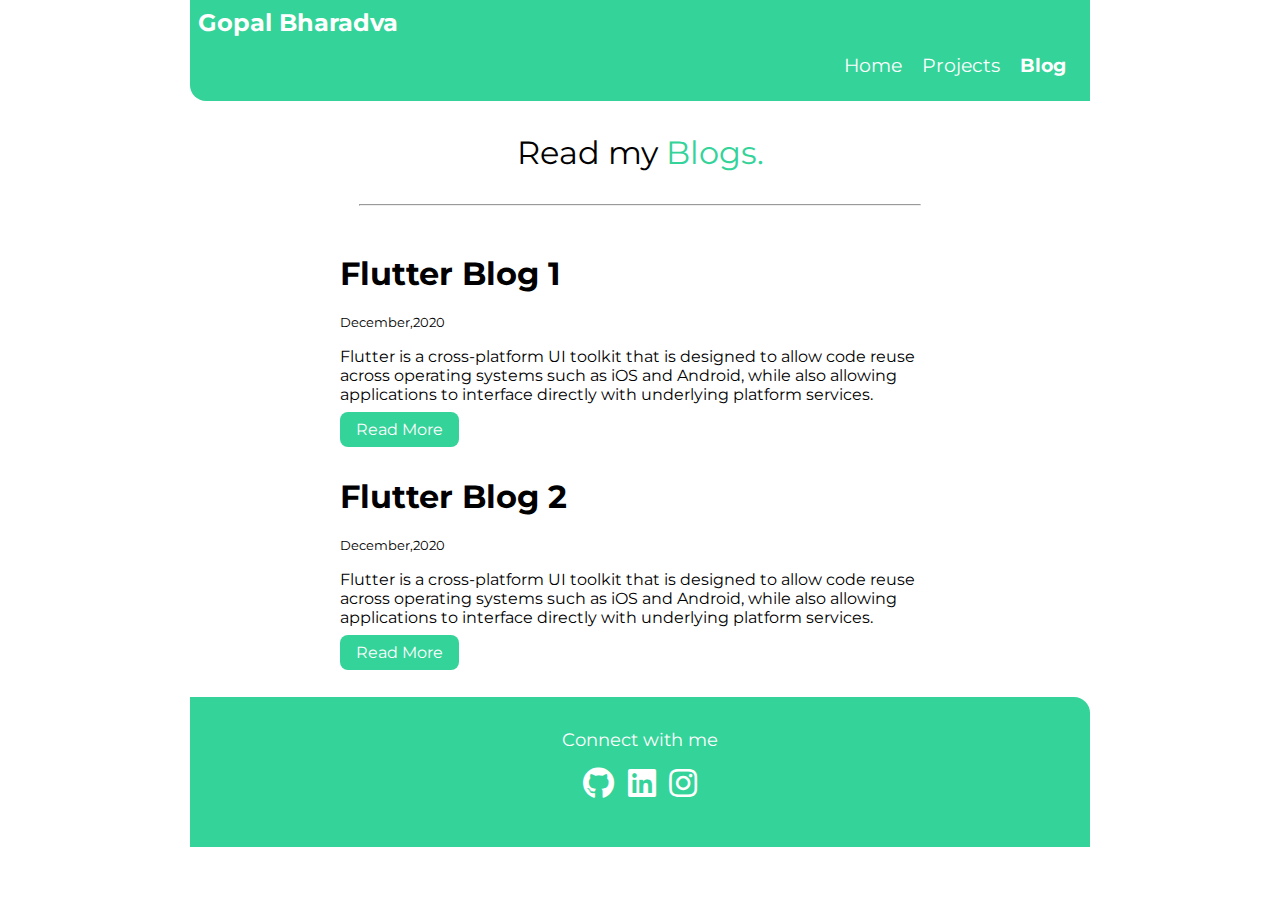
==== blogs.html @ 61639146 "refactor:add mark10 to mark14" ====
<!DOCTYPE html>
<html lang="en">
<head>
    <meta charset="UTF-8">
    <meta name="viewport" content="width=device-width, initial-scale=1.0">
    <title>Portfolio</title>
    <link rel="stylesheet" href="/style.css">
    <link rel="icon" href="images/p.png">
    <link href="https://fonts.googleapis.com/css2?family=Montserrat&display=swap" rel="stylesheet"> 
    <link rel="stylesheet" href="https://cdnjs.cloudflare.com/ajax/libs/font-awesome/5.15.1/css/all.min.css">
</head>
<body>
    <nav class="navbar">
        <div class="navbar-brand">Gopal Bharadva</div>
        <ul class="unordered-list" type="none">
            <li><a class="navbar-item" href="/">Home</a></li>
            <li><a class="navbar-item" href="/projects.html">Projects</a></li>
            <li><a class="navbar-item" style="font-weight: bold;" href="/blogs.html">Blog</a></li>
        </ul>
    </nav>

    <header>
        <div class="header">
                <p style="font-size: xx-large;text-align: center;">Read my <span class="clr">Blogs.</span></p>
                <hr class="hr1">
        </div>
    <ul type="none">
        <li>
            <article class="container container-white">
                <h1 class="container-white">Flutter Blog 1</h1><br>
                <small>December,2020</small>
                <p >
                    Flutter is a cross-platform UI toolkit that is designed to allow code reuse across operating systems such as iOS and Android,
                     while also allowing applications to interface directly with underlying platform services. </p>
                <a class="link1 primary-link" href="flutterBlog.html">Read More</a>&nbsp;
            </article><br><br>
        </li>
        <li>
            <article class="container container-white">
                <h1 class="container-og">Flutter Blog 2</h1><br>
                <small>December,2020</small>
                <p>
                    Flutter is a cross-platform UI toolkit that is designed to allow code reuse across operating systems such as iOS and Android,
                     while also allowing applications to interface directly with underlying platform services. </p>
                <a class="link1 primary-link" href="flutterBlog.html">Read More</a>&nbsp;
            </article><br>
        </li>

    </ul>
    <footer>
        <div class="footer-header">Connect with me</div>
        <ul  class="social-links">
            <li class="list-item"><a class="link" href="https://github.com/gopalbbharadva"><i class="fab fa-github"></i></a></li>
            <li class="list-item"><a class="link" href="https://www.linkedin.com/in/gopal-bharadva-1aa880176/"><i class="fab fa-linkedin"></i></a></li>
            <li class="list-item"><a class="link" href="https://www.instagram.com/gopal_33_gb/"><i class="fab fa-instagram"></i></a></li>
        </ul>
    </footer>
</body>
</html>
---- style.css ----
body{
    margin: auto;
    max-width: 900px;
    font-family: 'Montserrat', sans-serif;
}
:root{
    --primary-color:#34D399;
    --section-color:#ECFDF5;
}

/* Navigation bar */

.navbar{
    padding: 0.5rem;
    color: white;
    background-color: var(--primary-color);
    border-bottom-left-radius: 1rem;
}
.navbar-brand{
    font-weight: bold;
    font-size: x-large;
}
.unordered-list{
    text-align: right;
}
#home{
    font-weight: bold;
}
li{
    display:inline;
}
.navbar-item{
    padding: 0rem 1rem 0rem 0rem;
    color: white;
    text-decoration: none;
    font-size: larger;
}

/* Links */
.link1{
    padding:0.5rem 1rem;
}
.primary-link{
    border-radius: 0.5rem;
    color: white;
    background-color: var(--primary-color);
    text-decoration: none;
}
.secondary-link{
    border-radius: 0.5rem;
    color: var(--primary-color);
    border: 1px solid var(--primary-color);
    text-decoration: none;
}

/* Header */
.image{
    max-width: 80%;
    width: 400px;
    display: block;
    margin: auto;
}
.header-text{
    text-align: center;
    font-weight: bold;
    font-size:xx-large;
}
.clr{
    color: var(--primary-color);
}
.p1{
    font-size: larger;
}
.header{
    padding-bottom: 2rem;
}
/* Footer */
footer{
    border-top-right-radius: 1rem;
    background-color: var(--primary-color);
    padding: 2rem 1rem;
    text-align: center;
}
.footer-header
{
    font-size: large;
    color: white;
    text-align: center;

}
.link{
    color:white;
    box-sizing: border-box;
    text-decoration: none;
    padding: 0.3rem;
}
.fab{
    font-size: 2rem;
}
ul{
    padding-inline-start: 0px;
}

/* Section */
.container{
    padding: 0rem 1rem;
}
.container1{
    padding: 2rem;
}
.container1 h2{
    text-align: center;
}
.container-white{
    max-width: 600px;
    margin: auto;
}
.container2{
    border-radius: 1rem;
    padding: 2rem;
    background-color: var(--section-color);
}
.container2 h2{
    text-align: center;
}
.container-og{
    max-width: 600px;
    margin: auto;
}


/* Lists */
.container-center{
    padding: 0.5rem;
    padding-bottom: 2rem;
    text-align: center;
}
.container-center-og{
    border-radius: 1rem;
    background-color: var(--section-color);
    padding: 0.5rem;
    padding-bottom: 2rem;
    text-align: center;
}

/* Blog */
.hr1{
    max-width: 35rem;
    margin: auto;

}
.para{
    text-align: center;
    max-width: 600px;
    padding: 1rem;
    margin: auto;
}
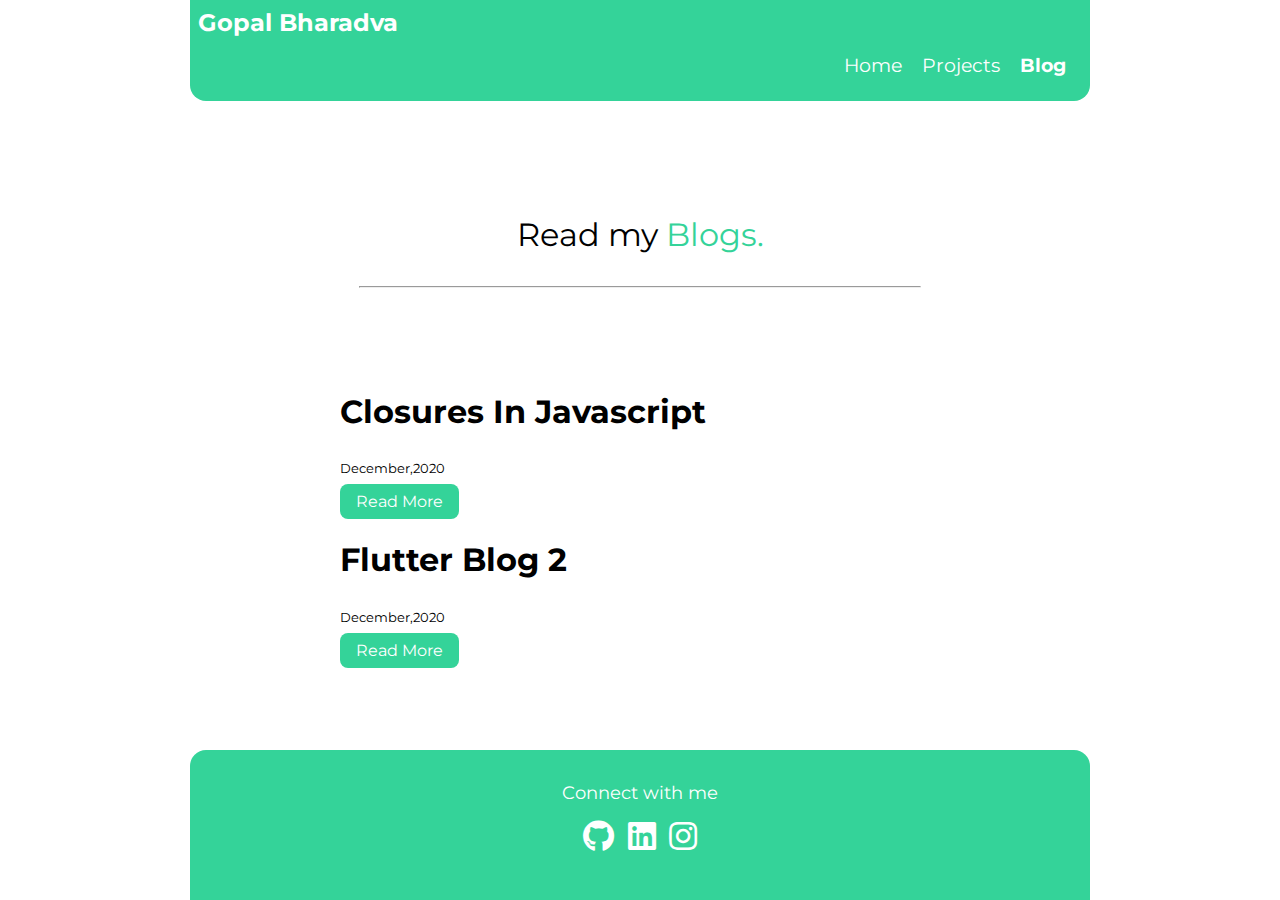
==== commit b4918645: "style: setup blog environment" ====
--- a/blogs.html
+++ b/blogs.html
@@ -1,59 +1,92 @@
 <!DOCTYPE html>
 <html lang="en">
-<head>
-    <meta charset="UTF-8">
-    <meta name="viewport" content="width=device-width, initial-scale=1.0">
+  <head>
+    <meta charset="UTF-8" />
+    <meta name="viewport" content="width=device-width, initial-scale=1.0" />
     <title>Portfolio</title>
-    <link rel="stylesheet" href="/style.css">
-    <link rel="icon" href="images/p.png">
-    <link href="https://fonts.googleapis.com/css2?family=Montserrat&display=swap" rel="stylesheet"> 
-    <link rel="stylesheet" href="https://cdnjs.cloudflare.com/ajax/libs/font-awesome/5.15.1/css/all.min.css">
-</head>
-<body>
+    <link rel="stylesheet" href="/style.css" />
+    <link rel="icon" href="images/p.png" />
+    <link
+      href="https://fonts.googleapis.com/css2?family=Montserrat&display=swap"
+      rel="stylesheet"
+    />
+    <link
+      rel="stylesheet"
+      href="https://cdnjs.cloudflare.com/ajax/libs/font-awesome/5.15.1/css/all.min.css"
+    />
+  </head>
+  <body>
     <nav class="navbar">
-        <div class="navbar-brand">Gopal Bharadva</div>
-        <ul class="unordered-list" type="none">
-            <li><a class="navbar-item" href="/">Home</a></li>
-            <li><a class="navbar-item" href="/projects.html">Projects</a></li>
-            <li><a class="navbar-item" style="font-weight: bold;" href="/blogs.html">Blog</a></li>
-        </ul>
+      <div class="navbar-brand">Gopal Bharadva</div>
+      <ul class="unordered-list" type="none">
+        <li><a class="navbar-item" href="/">Home</a></li>
+        <li><a class="navbar-item" href="/projects.html">Projects</a></li>
+        <li>
+          <a class="navbar-item" style="font-weight: bold" href="/blogs.html"
+            >Blog</a
+          >
+        </li>
+      </ul>
     </nav>
 
     <header>
-        <div class="header">
-                <p style="font-size: xx-large;text-align: center;">Read my <span class="clr">Blogs.</span></p>
-                <hr class="hr1">
-        </div>
-    <ul type="none">
+      <div class="header">
+        <p style="font-size: xx-large; text-align: center">
+          Read my <span class="clr">Blogs.</span>
+        </p>
+        <hr class="hr1" />
+      </div>
+    </header>
+    <div class="blogs">
+      <ul style="margin: 0" type="none">
         <li>
-            <article class="container container-white">
-                <h1 class="container-white">Flutter Blog 1</h1><br>
-                <small>December,2020</small>
-                <p >
-                    Flutter is a cross-platform UI toolkit that is designed to allow code reuse across operating systems such as iOS and Android,
-                     while also allowing applications to interface directly with underlying platform services. </p>
-                <a class="link1 primary-link" href="flutterBlog.html">Read More</a>&nbsp;
-            </article><br><br>
+          <article class="container-og">
+            <h1>Closures In Javascript</h1>
+            <div class="blogtext">
+              <small style="margin: 0.5rem 0">December,2020</small>
+              <a class="link1 primary-link" href="closuresBlog.html"
+                >Read More</a
+              >
+            </div>
+          </article>
         </li>
         <li>
-            <article class="container container-white">
-                <h1 class="container-og">Flutter Blog 2</h1><br>
-                <small>December,2020</small>
-                <p>
-                    Flutter is a cross-platform UI toolkit that is designed to allow code reuse across operating systems such as iOS and Android,
-                     while also allowing applications to interface directly with underlying platform services. </p>
-                <a class="link1 primary-link" href="flutterBlog.html">Read More</a>&nbsp;
-            </article><br>
+          <article class="container-white">
+            <h1>Flutter Blog 2</h1>
+            <div class="blogtext">
+              <small style="margin: 0.5rem 0">December,2020</small>
+
+              <a class="link1 primary-link" href="closuresBlog.html"
+                >Read More</a
+              >
+            </div>
+          </article>
         </li>
-
-    </ul>
+      </ul>
+    </div>
     <footer>
+      <div class="foot">
         <div class="footer-header">Connect with me</div>
-        <ul  class="social-links">
-            <li class="list-item"><a class="link" href="https://github.com/gopalbbharadva"><i class="fab fa-github"></i></a></li>
-            <li class="list-item"><a class="link" href="https://www.linkedin.com/in/gopal-bharadva-1aa880176/"><i class="fab fa-linkedin"></i></a></li>
-            <li class="list-item"><a class="link" href="https://www.instagram.com/gopal_33_gb/"><i class="fab fa-instagram"></i></a></li>
+        <ul class="social-links">
+          <li class="list-item">
+            <a class="link" href="https://github.com/gopalbbharadva"
+              ><i class="fab fa-github"></i
+            ></a>
+          </li>
+          <li class="list-item">
+            <a
+              class="link"
+              href="https://www.linkedin.com/in/gopal-bharadva-1aa880176/"
+              ><i class="fab fa-linkedin"></i
+            ></a>
+          </li>
+          <li class="list-item">
+            <a class="link" href="https://www.instagram.com/gopal_33_gb/"
+              ><i class="fab fa-instagram"></i
+            ></a>
+          </li>
         </ul>
+      </div>
     </footer>
-</body>
-</html>+  </body>
+</html>
--- a/style.css
+++ b/style.css
@@ -1,158 +1,183 @@
-
-body{
-    margin: auto;
-    max-width: 900px;
-    font-family: 'Montserrat', sans-serif;
+body {
+  display: flex;
+  flex-direction: column;
+  justify-content: space-between;
+  min-height: 100vh;
+  margin: auto;
+  max-width: 900px;
+  font-family: "Montserrat", sans-serif;
 }
-:root{
-    --primary-color:#34D399;
-    --section-color:#ECFDF5;
+:root {
+  --primary-color: #34d399;
+  --section-color: #ecfdf5;
 }
 
 /* Navigation bar */
 
-.navbar{
-    padding: 0.5rem;
-    color: white;
-    background-color: var(--primary-color);
-    border-bottom-left-radius: 1rem;
+.navbar {
+  padding: 0.5rem;
+  color: white;
+  background-color: var(--primary-color);
+  border-bottom-left-radius: 1rem;
+  border-bottom-right-radius: 1rem;
 }
-.navbar-brand{
-    font-weight: bold;
-    font-size: x-large;
+.navbar-brand {
+  font-weight: bold;
+  font-size: x-large;
 }
-.unordered-list{
-    text-align: right;
+.unordered-list {
+  text-align: right;
 }
-#home{
-    font-weight: bold;
+#home {
+  font-weight: bold;
 }
-li{
-    display:inline;
+li {
+  display: inline;
 }
-.navbar-item{
-    padding: 0rem 1rem 0rem 0rem;
-    color: white;
-    text-decoration: none;
-    font-size: larger;
+.navbar-item {
+  padding: 0rem 1rem 0rem 0rem;
+  color: white;
+  text-decoration: none;
+  font-size: larger;
 }
 
 /* Links */
-.link1{
-    padding:0.5rem 1rem;
+.link1 {
+  padding: 0.5rem 1rem;
 }
-.primary-link{
-    border-radius: 0.5rem;
-    color: white;
-    background-color: var(--primary-color);
-    text-decoration: none;
+.primary-link {
+  border-radius: 0.5rem;
+  color: white;
+  background-color: var(--primary-color);
+  text-decoration: none;
 }
-.secondary-link{
-    border-radius: 0.5rem;
-    color: var(--primary-color);
-    border: 1px solid var(--primary-color);
-    text-decoration: none;
+.secondary-link {
+  border-radius: 0.5rem;
+  color: var(--primary-color);
+  border: 1px solid var(--primary-color);
+  text-decoration: none;
 }
 
 /* Header */
-.image{
-    max-width: 80%;
-    width: 400px;
-    display: block;
-    margin: auto;
+.image {
+  max-width: 80%;
+  width: 400px;
+  display: block;
+  margin: auto;
 }
-.header-text{
-    text-align: center;
-    font-weight: bold;
-    font-size:xx-large;
+.header-text {
+  text-align: center;
+  font-weight: bold;
+  font-size: xx-large;
 }
-.clr{
-    color: var(--primary-color);
+.clr {
+  color: var(--primary-color);
 }
-.p1{
-    font-size: larger;
+.p1 {
+  font-size: larger;
 }
-.header{
-    padding-bottom: 2rem;
+
+/* Footer */
+footer {
+  border-top-right-radius: 1rem;
+  border-top-left-radius: 1rem;
+  background-color: var(--primary-color);
+  padding: 2rem 1rem;
+  text-align: center;
 }
-/* Footer */
-footer{
-    border-top-right-radius: 1rem;
-    background-color: var(--primary-color);
-    padding: 2rem 1rem;
-    text-align: center;
+.foot {
+  width: 100%;
+  max-width: 600px;
+  margin: auto;
+  display: flex;
+  justify-content: center;
+  align-items: center;
+  flex-direction: column;
 }
-.footer-header
-{
-    font-size: large;
-    color: white;
-    text-align: center;
-
+.footer-header {
+  font-size: large;
+  color: white;
+  text-align: center;
 }
-.link{
-    color:white;
-    box-sizing: border-box;
-    text-decoration: none;
-    padding: 0.3rem;
+.link {
+  color: white;
+  box-sizing: border-box;
+  text-decoration: none;
+  padding: 0.3rem;
 }
-.fab{
-    font-size: 2rem;
+.fab {
+  font-size: 2rem;
 }
-ul{
-    padding-inline-start: 0px;
+ul {
+  padding-inline-start: 0px;
 }
 
 /* Section */
-.container{
-    padding: 0rem 1rem;
+.container {
+  padding: 0rem 1rem;
 }
-.container1{
-    padding: 2rem;
+.container1 {
+  padding: 2rem;
 }
-.container1 h2{
-    text-align: center;
+.container1 h2 {
+  text-align: center;
 }
-.container-white{
-    max-width: 600px;
-    margin: auto;
+.container-white {
+  margin: 2rem 1rem;
+  max-width: 600px;
+  margin: auto;
 }
-.container2{
-    border-radius: 1rem;
-    padding: 2rem;
-    background-color: var(--section-color);
+.container2 {
+  border-radius: 1rem;
+  padding: 2rem;
+  background-color: var(--section-color);
 }
-.container2 h2{
-    text-align: center;
+.container2 h2 {
+  text-align: center;
 }
-.container-og{
-    max-width: 600px;
-    margin: auto;
+.container-og {
+  margin: 2rem 1rem;
+  max-width: 600px;
+  margin: auto;
 }
 
-
 /* Lists */
-.container-center{
-    padding: 0.5rem;
-    padding-bottom: 2rem;
-    text-align: center;
+.container-center {
+  padding: 0.5rem;
+  padding-bottom: 2rem;
+  text-align: center;
 }
-.container-center-og{
-    border-radius: 1rem;
-    background-color: var(--section-color);
-    padding: 0.5rem;
-    padding-bottom: 2rem;
-    text-align: center;
+.container-center-og {
+  border-radius: 1rem;
+  background-color: var(--section-color);
+  padding: 0.5rem;
+  padding-bottom: 2rem;
+  text-align: center;
 }
 
 /* Blog */
-.hr1{
-    max-width: 35rem;
-    margin: auto;
+.hr1 {
+  max-width: 35rem;
+  margin: auto;
+}
+.blogtext {
+  display: flex;
+  flex-direction: column;
+  justify-content: flex-start;
+  align-items: flex-start;
+}
+.para {
+  text-align: center;
+  max-width: 600px;
+  padding: 1rem;
+  margin: auto;
+}
 
+@media screen and (max-width: 500px) {
+  .blogs {
+    display: flex;
+    justify-content: center;
+    flex-direction: column;
+    align-items: center;
+  }
 }
-.para{
-    text-align: center;
-    max-width: 600px;
-    padding: 1rem;
-    margin: auto;
-}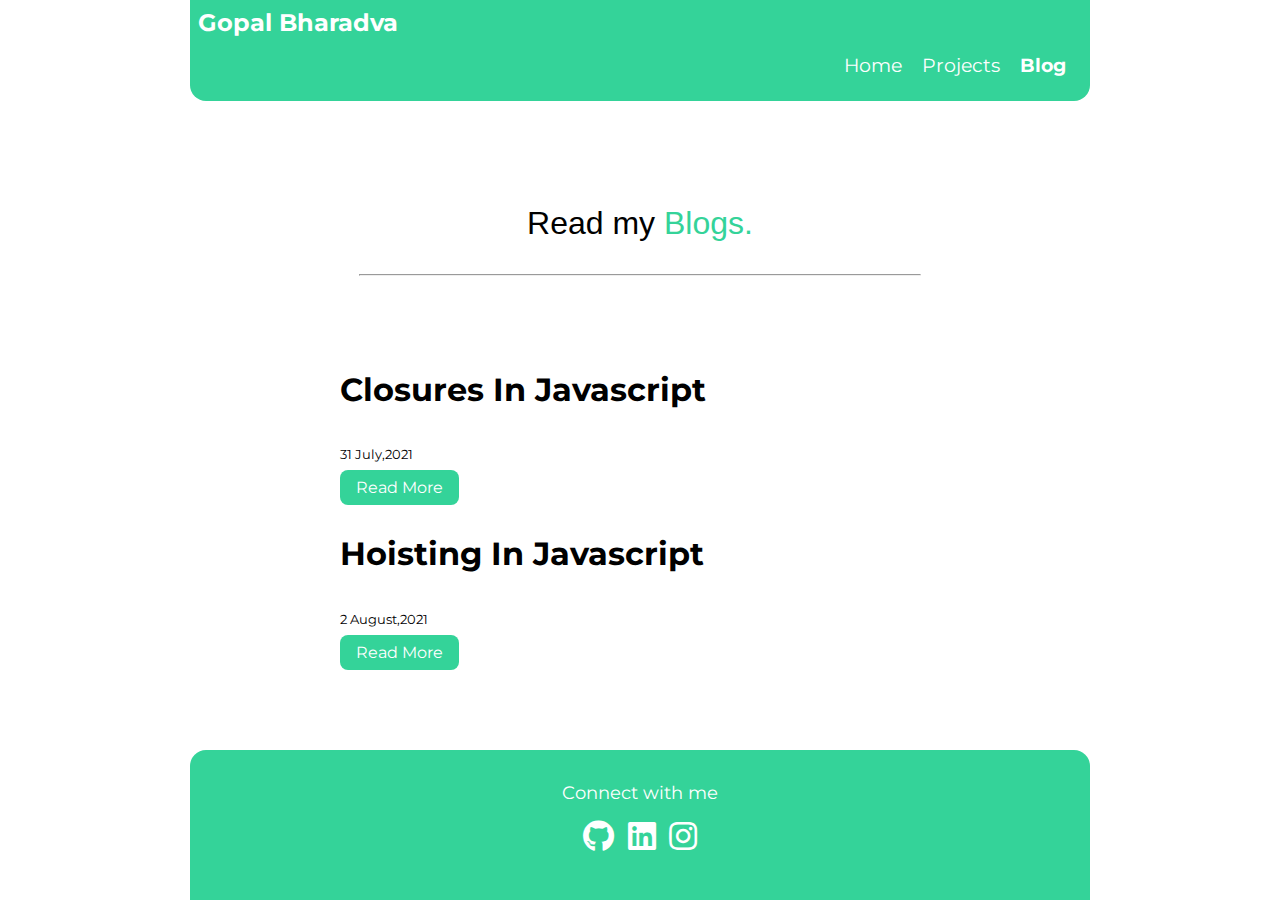
==== commit 68e3d087: "refactor:blog on hoisting start" ====
--- a/blogs.html
+++ b/blogs.html
@@ -43,7 +43,7 @@
           <article class="container-og">
             <h1>Closures In Javascript</h1>
             <div class="blogtext">
-              <small style="margin: 0.5rem 0">December,2020</small>
+              <small style="margin: 0.5rem 0">31 July,2021</small>
               <a class="link1 primary-link" href="closuresBlog.html"
                 >Read More</a
               >
@@ -52,11 +52,11 @@
         </li>
         <li>
           <article class="container-white">
-            <h1>Flutter Blog 2</h1>
+            <h1>Hoisting In Javascript</h1>
             <div class="blogtext">
-              <small style="margin: 0.5rem 0">December,2020</small>
+              <small style="margin: 0.5rem 0">2 August,2021</small>
 
-              <a class="link1 primary-link" href="closuresBlog.html"
+              <a class="link1 primary-link" href="hoistingBlog.html"
                 >Read More</a
               >
             </div>
--- a/style.css
+++ b/style.css
@@ -1,3 +1,4 @@
+@import url('https://fonts.googleapis.com/css2?family=Lato&display=swap');
 body {
   display: flex;
   flex-direction: column;
@@ -59,11 +60,16 @@
 }
 
 /* Header */
+header{
+  font-family: -apple-system, BlinkMacSystemFont, 'Segoe UI', Roboto, Oxygen, Ubuntu, Cantarell, 'Open Sans', 'Helvetica Neue', sans-serif;
+  font-size: 1.3rem;
+}
 .image {
+  border-radius: 0.5rem;
   max-width: 80%;
   width: 400px;
   display: block;
-  margin: auto;
+  margin: 1rem auto;
 }
 .header-text {
   text-align: center;
@@ -161,6 +167,7 @@
   margin: auto;
 }
 .blogtext {
+  padding: 0.5rem 0;
   display: flex;
   flex-direction: column;
   justify-content: flex-start;
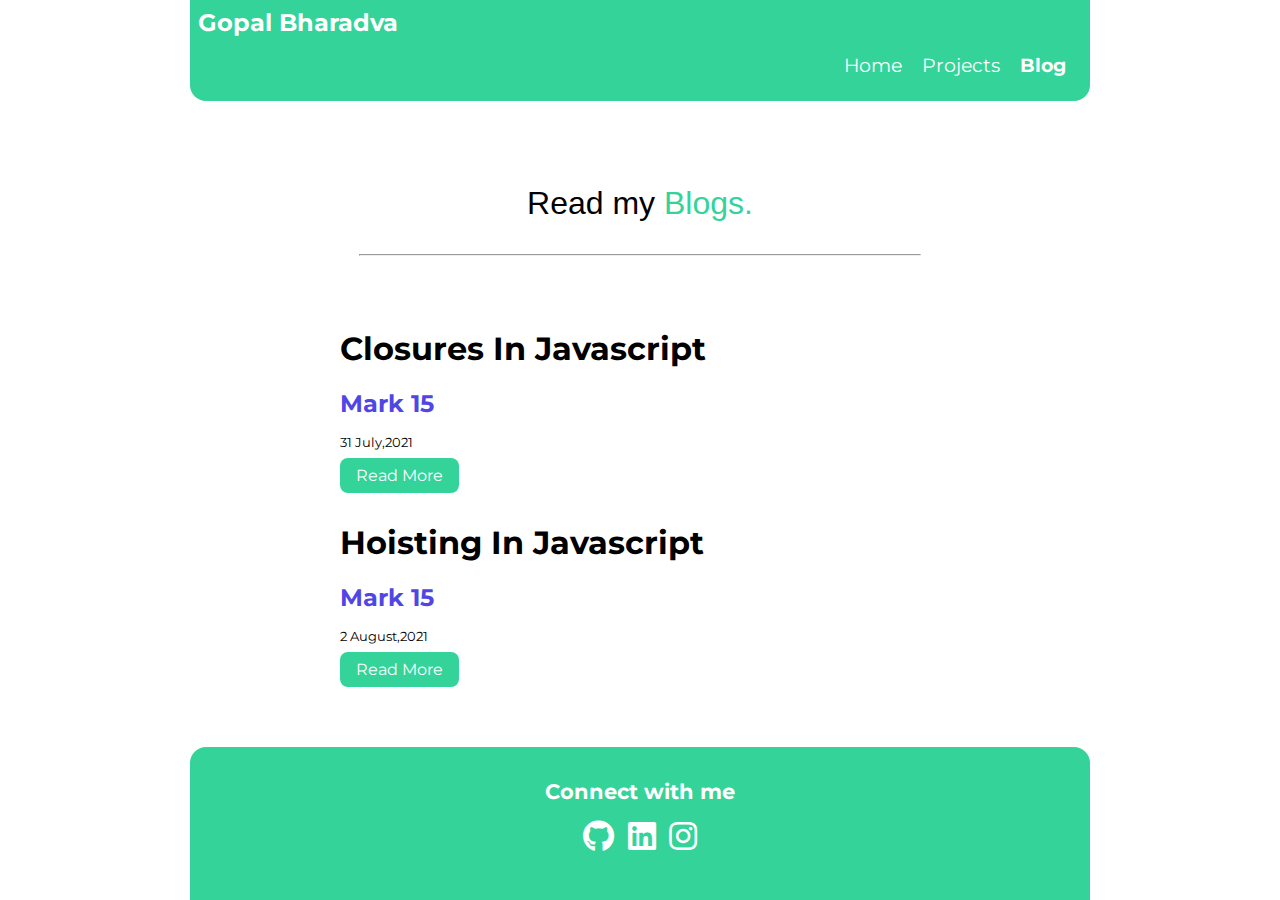
==== commit d573bc75: "refactor:add marks to projects" ====
--- a/blogs.html
+++ b/blogs.html
@@ -42,6 +42,7 @@
         <li>
           <article class="container-og">
             <h1>Closures In Javascript</h1>
+            <strong class="mark">Mark 15</strong>
             <div class="blogtext">
               <small style="margin: 0.5rem 0">31 July,2021</small>
               <a class="link1 primary-link" href="closuresBlog.html"
@@ -53,6 +54,7 @@
         <li>
           <article class="container-white">
             <h1>Hoisting In Javascript</h1>
+            <strong class="mark">Mark 15</strong>
             <div class="blogtext">
               <small style="margin: 0.5rem 0">2 August,2021</small>
 
--- a/style.css
+++ b/style.css
@@ -1,4 +1,4 @@
-@import url('https://fonts.googleapis.com/css2?family=Lato&display=swap');
+@import url("https://fonts.googleapis.com/css2?family=Lato&display=swap");
 body {
   display: flex;
   flex-direction: column;
@@ -60,8 +60,9 @@
 }
 
 /* Header */
-header{
-  font-family: -apple-system, BlinkMacSystemFont, 'Segoe UI', Roboto, Oxygen, Ubuntu, Cantarell, 'Open Sans', 'Helvetica Neue', sans-serif;
+header {
+  font-family: -apple-system, BlinkMacSystemFont, "Segoe UI", Roboto, Oxygen,
+    Ubuntu, Cantarell, "Open Sans", "Helvetica Neue", sans-serif;
   font-size: 1.3rem;
 }
 .image {
@@ -101,7 +102,9 @@
   flex-direction: column;
 }
 .footer-header {
-  font-size: large;
+  margin: 0;
+  font-weight: bold;
+  font-size: 1.3rem;
   color: white;
   text-align: center;
 }
@@ -110,6 +113,9 @@
   box-sizing: border-box;
   text-decoration: none;
   padding: 0.3rem;
+}
+i:hover{
+  opacity: 0.8;
 }
 .fab {
   font-size: 2rem;
@@ -179,7 +185,21 @@
   padding: 1rem;
   margin: auto;
 }
-
+.highlight {
+  background-color: #e6ecf5;
+}
+.note{
+  background-color: #ecfdf5;
+  padding: 1rem;
+  border-left: 5px solid black;
+  color: #6B7280;
+}
+
+.mark{
+  font-size: 1.5rem;
+  margin: 0;
+  color: #4F46E5;
+}
 @media screen and (max-width: 500px) {
   .blogs {
     display: flex;
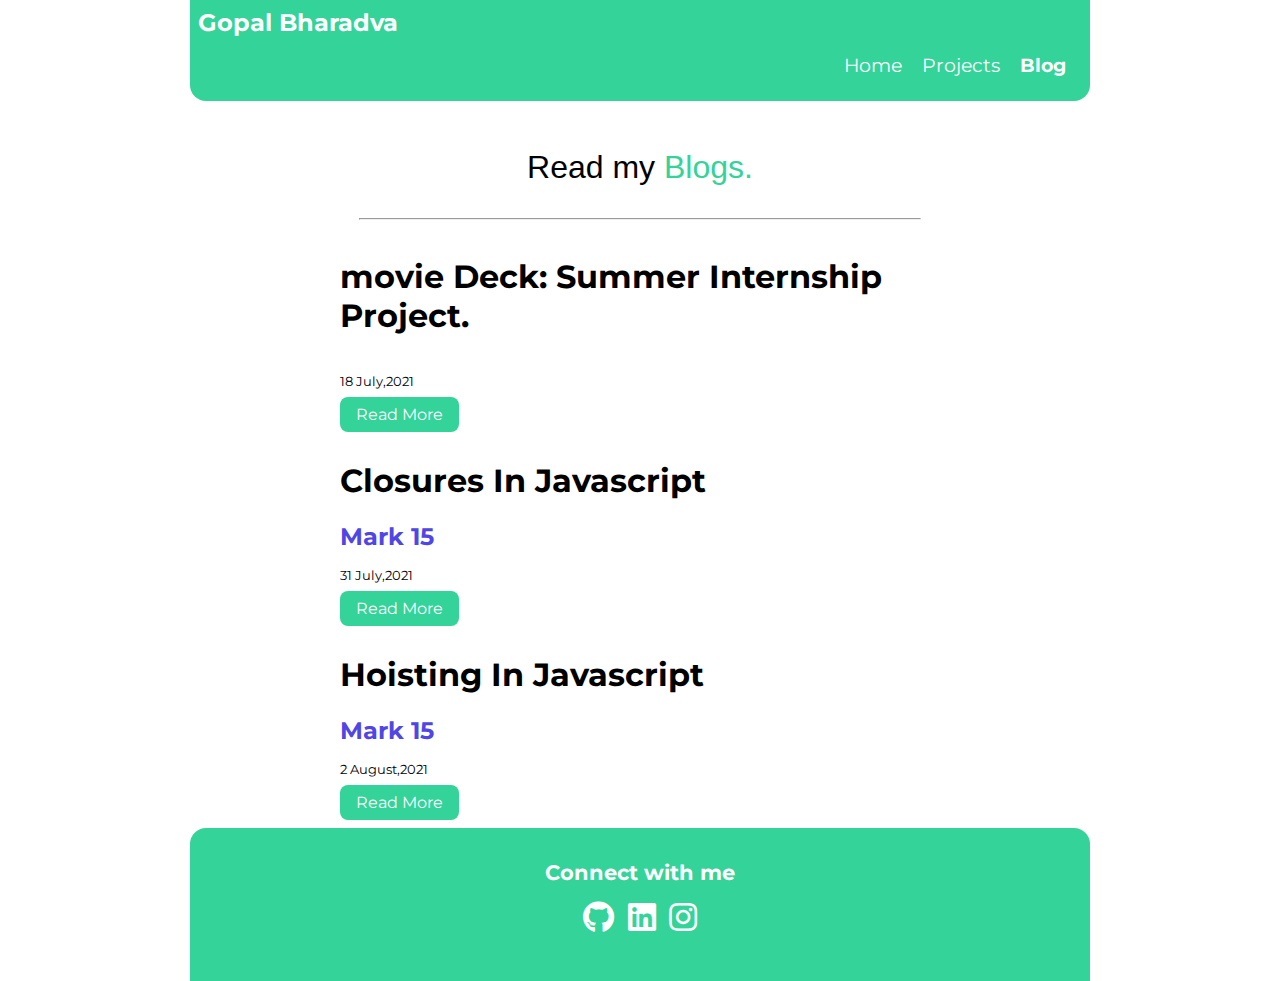
==== commit 588395f9: "refactor:add another blog" ====
--- a/blogs.html
+++ b/blogs.html
@@ -39,6 +39,20 @@
     </header>
     <div class="blogs">
       <ul style="margin: 0" type="none">
+        <li>
+          <article class="container-white">
+            <h1>movie Deck: Summer Internship Project.</h1>
+            <div class="blogtext">
+              <small style="margin: 0.5rem 0">18 July,2021</small>
+
+              <a
+                class="link1 primary-link"
+                href="https://gopalbharadva.hashnode.dev/movie-deck-summer-internship-project"
+                >Read More</a
+              >
+            </div>
+          </article>
+        </li>
         <li>
           <article class="container-og">
             <h1>Closures In Javascript</h1>
--- a/style.css
+++ b/style.css
@@ -64,6 +64,7 @@
   font-family: -apple-system, BlinkMacSystemFont, "Segoe UI", Roboto, Oxygen,
     Ubuntu, Cantarell, "Open Sans", "Helvetica Neue", sans-serif;
   font-size: 1.3rem;
+  padding: 1rem;
 }
 .image {
   border-radius: 0.5rem;
@@ -135,7 +136,6 @@
   text-align: center;
 }
 .container-white {
-  margin: 2rem 1rem;
   max-width: 600px;
   margin: auto;
 }
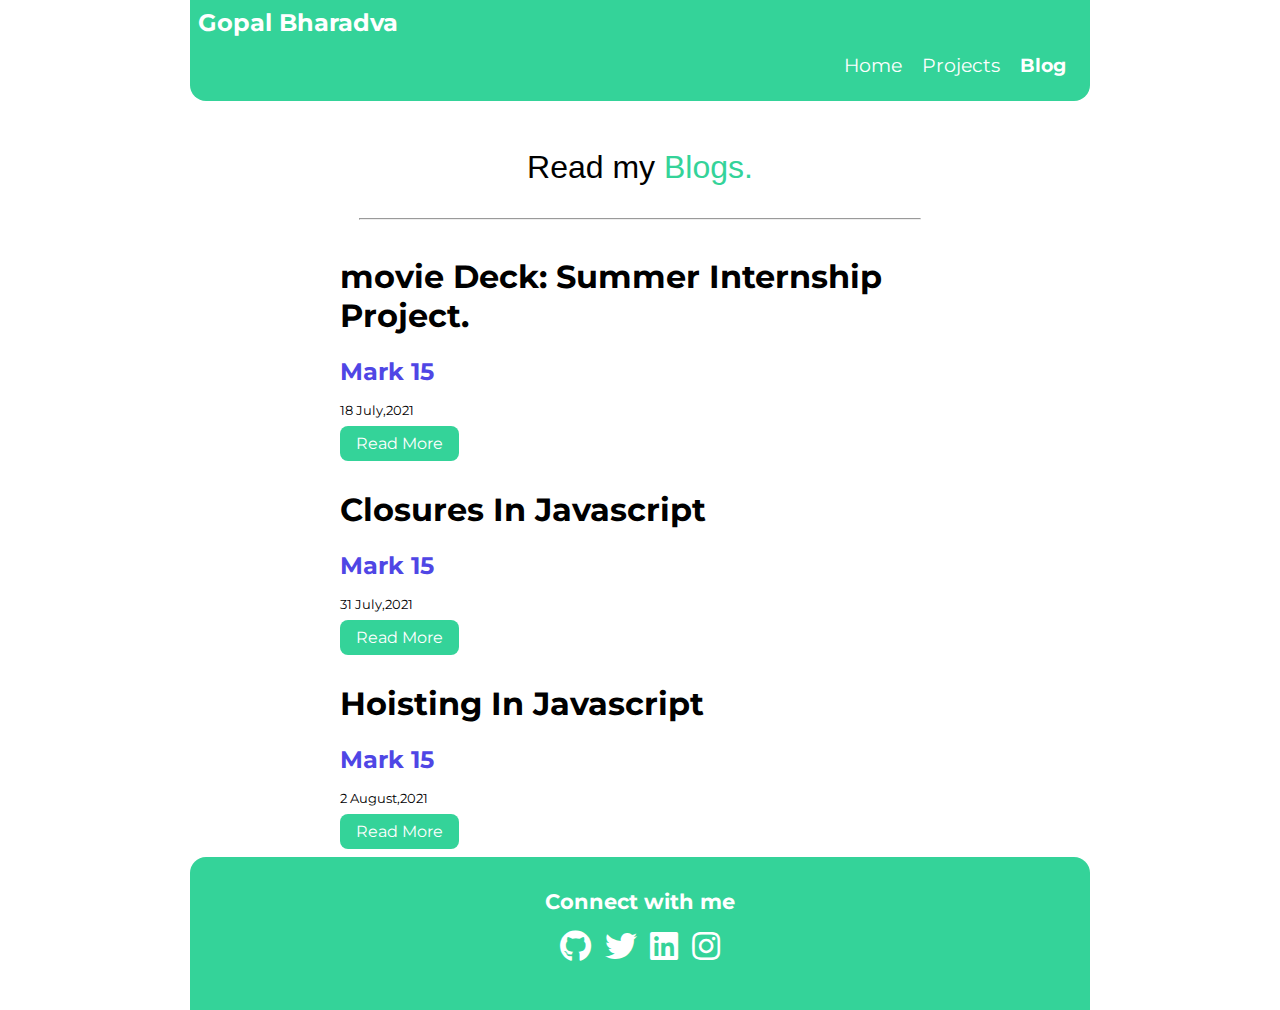
==== commit ece31376: "refactor:twitter link added" ====
--- a/blogs.html
+++ b/blogs.html
@@ -42,6 +42,7 @@
         <li>
           <article class="container-white">
             <h1>movie Deck: Summer Internship Project.</h1>
+            <strong class="mark">Mark 15</strong>
             <div class="blogtext">
               <small style="margin: 0.5rem 0">18 July,2021</small>
 
@@ -90,6 +91,11 @@
             ></a>
           </li>
           <li class="list-item">
+            <a class="link" href="https://twitter.com/Gopal_33_gb"
+              ><i class="fab fa-twitter"></i
+            ></a>
+          </li>
+          <li class="list-item">
             <a
               class="link"
               href="https://www.linkedin.com/in/gopal-bharadva-1aa880176/"
